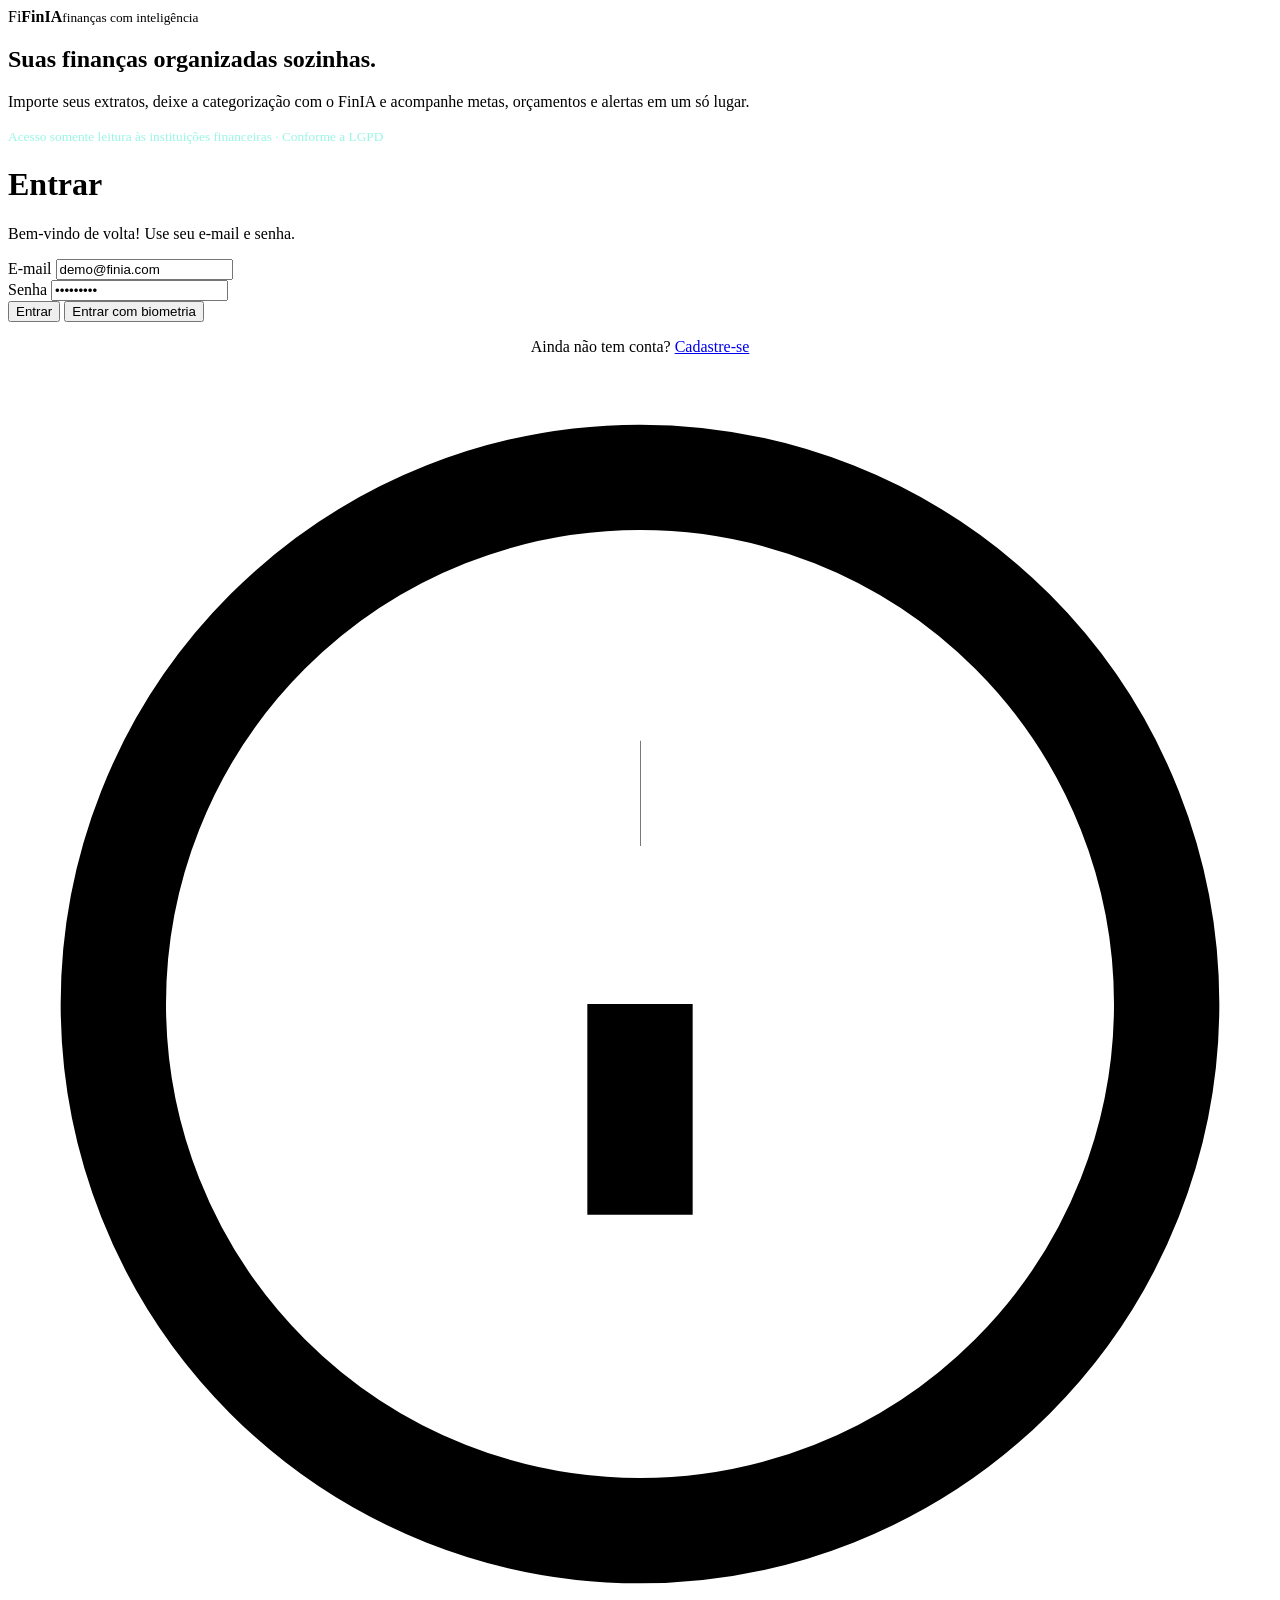
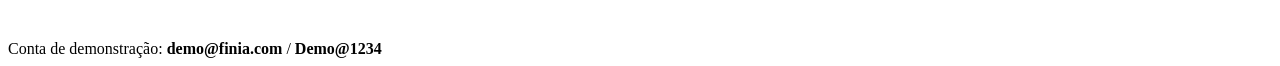
==== src/main/resources/static/index.html @ 5382cdf6 "Front-end completo: 12 telas responsivas" ====
<!doctype html>
<html lang="pt-BR">
<head>
  <meta charset="utf-8">
  <meta name="viewport" content="width=device-width, initial-scale=1">
  <title>Entrar · FinIA</title>
  <link rel="stylesheet" href="/css/app.css">
</head>
<body>
<div class="auth">
  <section class="auth-lado" aria-hidden="true">
    <div class="marca"><span class="marca-logo">Fi</span><span><strong>FinIA</strong><small>finanças com inteligência</small></span></div>
    <div>
      <h2>Suas finanças organizadas sozinhas.</h2>
      <p>Importe seus extratos, deixe a categorização com o FinIA e acompanhe metas, orçamentos e alertas em um só lugar.</p>
      <ul class="auth-beneficios" id="beneficios"></ul>
    </div>
    <small style="color:#99f6e4">Acesso somente leitura às instituições financeiras · Conforme a LGPD</small>
  </section>
  <main class="auth-form" id="conteudo">
    <form class="auth-caixa" id="form-login" novalidate>
      <div>
        <h1>Entrar</h1>
        <p class="sub">Bem-vindo de volta! Use seu e-mail e senha.</p>
      </div>
      <div id="msg" role="alert"></div>
      <div class="campo">
        <label for="email">E-mail</label>
        <input id="email" name="email" type="email" autocomplete="email" required value="demo@finia.com">
      </div>
      <div class="campo">
        <label for="senha">Senha</label>
        <input id="senha" name="senha" type="password" autocomplete="current-password" required value="Demo@1234">
      </div>
      <button class="btn btn-primario" type="submit" id="btn-entrar">Entrar</button>
      <button class="btn btn-sec" type="button" id="btn-bio" title="Disponível no aplicativo móvel">Entrar com biometria</button>
      <p class="sub" style="text-align:center">Ainda não tem conta? <a href="/cadastro">Cadastre-se</a></p>
      <div class="aviso aviso-info"><svg viewBox="0 0 24 24" fill="none" stroke="currentColor" stroke-width="2"><circle cx="12" cy="12" r="10"/><path d="M12 16v-4M12 8h.01"/></svg>
        <span>Conta de demonstração: <strong>demo@finia.com</strong> / <strong>Demo@1234</strong></span></div>
    </form>
  </main>
</div>
<script src="/js/app.js"></script>
<script>
  const benef = ['Categorização automática por IA', 'Metas com simulação de aporte', 'Alertas de gastos e orçamento', 'Relatórios em PDF e Excel'];
  document.getElementById('beneficios').innerHTML = benef.map(b => `<li>${FinIA.icone('check')}${b}</li>`).join('');
  const msg = document.getElementById('msg');
  const params = new URLSearchParams(location.search);
  if (params.get('sessao') === 'expirada') msg.innerHTML = '<div class="aviso aviso-alerta">Sua sessão expirou. Entre novamente.</div>';
  if (params.get('confirmado')) msg.innerHTML = '<div class="aviso aviso-ok">E-mail confirmado! Agora é só entrar.</div>';

  document.getElementById('btn-bio').onclick = () =>
    FinIA.toast('A autenticação biométrica fica disponível no aplicativo móvel quando o dispositivo oferecer o recurso.');

  document.getElementById('form-login').addEventListener('submit', async (e) => {
    e.preventDefault();
    const btn = document.getElementById('btn-entrar');
    btn.disabled = true;
    try {
      await FinIA.api('/api/auth/login', { method: 'POST', body: FinIA.dadosForm(e.target), publico: true });
      location.href = '/dashboard';
    } catch (err) {
      msg.innerHTML = `<div class="aviso aviso-erro">${FinIA.esc(err.message)}</div>`;
    } finally {
      btn.disabled = false;
    }
  });
</script>
</body>
</html>
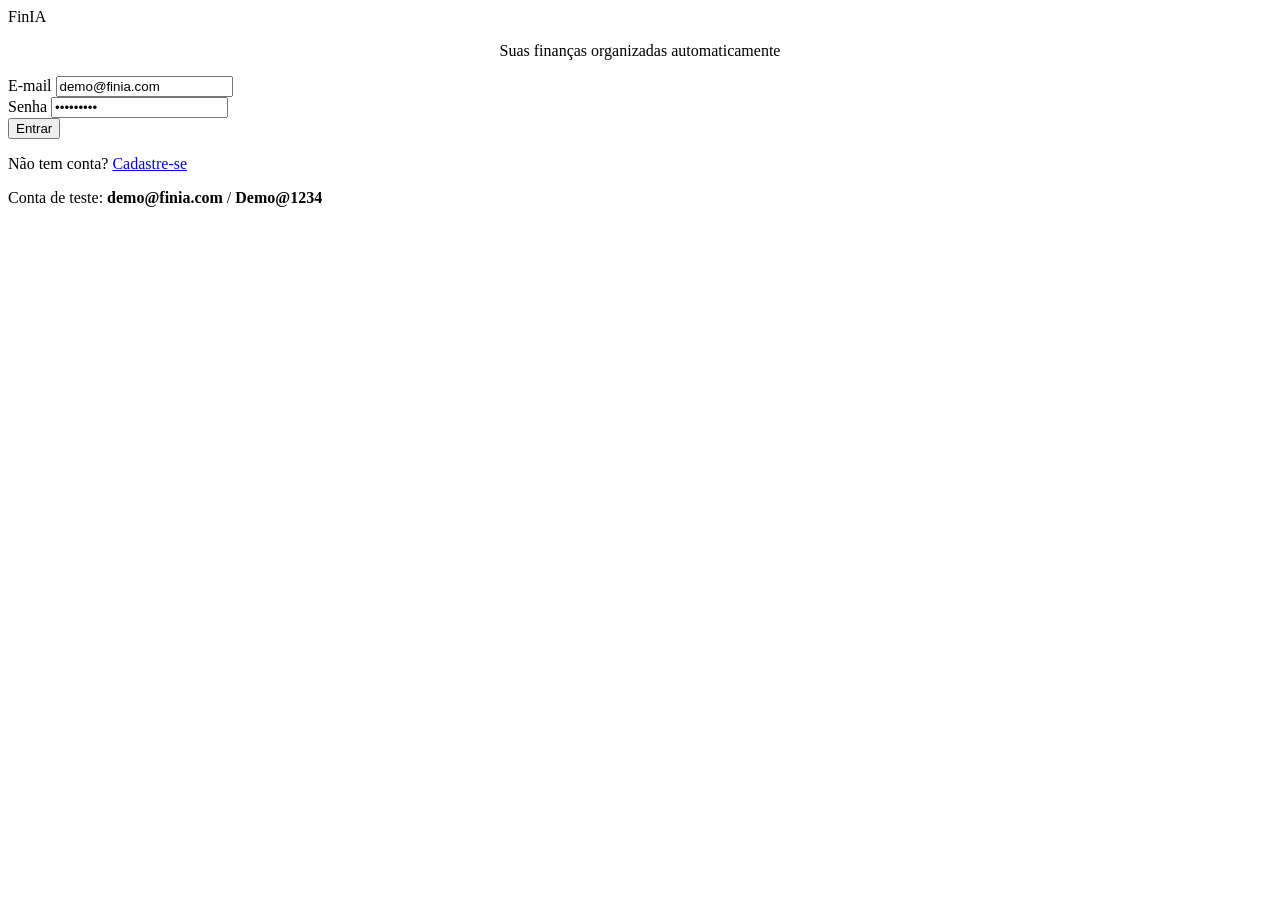
==== commit 0e93f4da: "Simplifica o FinIA: 5 telas (login, cadastro, início, transações, metas) e 4 tabelas Remove contas, " ====
--- a/src/main/resources/static/index.html
+++ b/src/main/resources/static/index.html
@@ -7,62 +7,39 @@
   <link rel="stylesheet" href="/css/app.css">
 </head>
 <body>
-<div class="auth">
-  <section class="auth-lado" aria-hidden="true">
-    <div class="marca"><span class="marca-logo">Fi</span><span><strong>FinIA</strong><small>finanças com inteligência</small></span></div>
+<div class="tela-entrada">
+  <form class="caixa-entrada formulario" id="form">
     <div>
-      <h2>Suas finanças organizadas sozinhas.</h2>
-      <p>Importe seus extratos, deixe a categorização com o FinIA e acompanhe metas, orçamentos e alertas em um só lugar.</p>
-      <ul class="auth-beneficios" id="beneficios"></ul>
+      <span class="logo">Fin<span>IA</span></span>
+      <p class="subtitulo" style="text-align:center">Suas finanças organizadas automaticamente</p>
     </div>
-    <small style="color:#99f6e4">Acesso somente leitura às instituições financeiras · Conforme a LGPD</small>
-  </section>
-  <main class="auth-form" id="conteudo">
-    <form class="auth-caixa" id="form-login" novalidate>
-      <div>
-        <h1>Entrar</h1>
-        <p class="sub">Bem-vindo de volta! Use seu e-mail e senha.</p>
-      </div>
-      <div id="msg" role="alert"></div>
-      <div class="campo">
-        <label for="email">E-mail</label>
-        <input id="email" name="email" type="email" autocomplete="email" required value="demo@finia.com">
-      </div>
-      <div class="campo">
-        <label for="senha">Senha</label>
-        <input id="senha" name="senha" type="password" autocomplete="current-password" required value="Demo@1234">
-      </div>
-      <button class="btn btn-primario" type="submit" id="btn-entrar">Entrar</button>
-      <button class="btn btn-sec" type="button" id="btn-bio" title="Disponível no aplicativo móvel">Entrar com biometria</button>
-      <p class="sub" style="text-align:center">Ainda não tem conta? <a href="/cadastro">Cadastre-se</a></p>
-      <div class="aviso aviso-info"><svg viewBox="0 0 24 24" fill="none" stroke="currentColor" stroke-width="2"><circle cx="12" cy="12" r="10"/><path d="M12 16v-4M12 8h.01"/></svg>
-        <span>Conta de demonstração: <strong>demo@finia.com</strong> / <strong>Demo@1234</strong></span></div>
-    </form>
-  </main>
+    <div class="erro" id="erro" role="alert"></div>
+    <div class="campo">
+      <label for="email">E-mail</label>
+      <input id="email" name="email" type="email" required autocomplete="email" value="demo@finia.com">
+    </div>
+    <div class="campo">
+      <label for="senha">Senha</label>
+      <input id="senha" name="senha" type="password" required autocomplete="current-password" value="Demo@1234">
+    </div>
+    <button class="botao" type="submit">Entrar</button>
+    <p class="rodape-entrada">Não tem conta? <a href="/cadastro">Cadastre-se</a></p>
+    <p class="demo">Conta de teste: <strong>demo@finia.com</strong> / <strong>Demo@1234</strong></p>
+  </form>
 </div>
 <script src="/js/app.js"></script>
 <script>
-  const benef = ['Categorização automática por IA', 'Metas com simulação de aporte', 'Alertas de gastos e orçamento', 'Relatórios em PDF e Excel'];
-  document.getElementById('beneficios').innerHTML = benef.map(b => `<li>${FinIA.icone('check')}${b}</li>`).join('');
-  const msg = document.getElementById('msg');
-  const params = new URLSearchParams(location.search);
-  if (params.get('sessao') === 'expirada') msg.innerHTML = '<div class="aviso aviso-alerta">Sua sessão expirou. Entre novamente.</div>';
-  if (params.get('confirmado')) msg.innerHTML = '<div class="aviso aviso-ok">E-mail confirmado! Agora é só entrar.</div>';
-
-  document.getElementById('btn-bio').onclick = () =>
-    FinIA.toast('A autenticação biométrica fica disponível no aplicativo móvel quando o dispositivo oferecer o recurso.');
-
-  document.getElementById('form-login').addEventListener('submit', async (e) => {
-    e.preventDefault();
-    const btn = document.getElementById('btn-entrar');
-    btn.disabled = true;
+  document.getElementById('form').addEventListener('submit', async (evento) => {
+    evento.preventDefault();
+    const botao = evento.target.querySelector('button');
+    botao.disabled = true;
     try {
-      await FinIA.api('/api/auth/login', { method: 'POST', body: FinIA.dadosForm(e.target), publico: true });
-      location.href = '/dashboard';
-    } catch (err) {
-      msg.innerHTML = `<div class="aviso aviso-erro">${FinIA.esc(err.message)}</div>`;
+      await api('/api/auth/login', 'POST', dadosDoForm(evento.target));
+      location.href = '/inicio';
+    } catch (e) {
+      document.getElementById('erro').textContent = e.message;
     } finally {
-      btn.disabled = false;
+      botao.disabled = false;
     }
   });
 </script>
